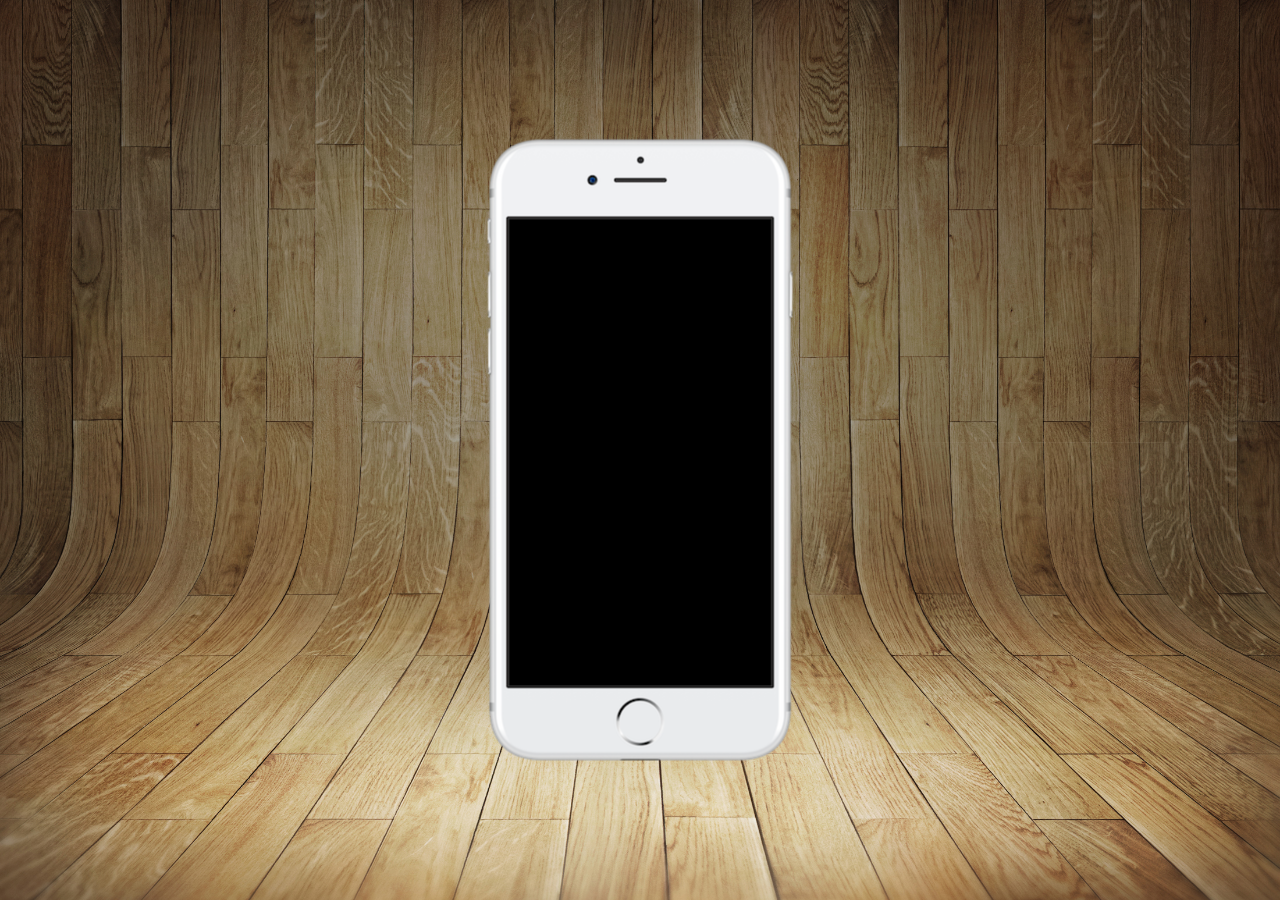
==== index.html @ 402b3baa "colocando os ids" ====
<!DOCTYPE html>
<html lang="Pt-br">
<head>
    <meta charset="UTF-8">
    <meta http-equiv="X-UA-Compatible" content="IE=edge">
    <meta name="viewport" content="width=device-width, initial-scale=1.0">
    <link rel="shortcut icon" href="imagens/favicon.ico" type="image/x-icon">
    <link rel="stylesheet" href="estilos/style.css">
    <title>Projeto Redes Sociais</title>
</head>
<body>
      <main>
        <section id="telefone">

        </section>

        <section id="redes-sociais">

        </section>
      </main>   
</body>
</html>
---- estilos/style.css ----
@charset "UTF-8";

*{
    margin: 0px;
    padding: 0px;
    font-family: Arial, Helvetica, sans-serif;
}

html, body {
        height: 100vh;
        width: 100vw;
}

body {
    background: url('../imagens/fundo-madeira.jpg') no-repeat top center;
    background-size: cover;
    background-attachment: fixed;

}

main {
    position: relative;
    height: 100vh;
      
}
section#telefone {
    position: absolute;
    top: 50%;
    left: 50%;
    transform: translate(-50%, -50%);
    height: 627px;
    width: 311px;
    background: url('../imagens/frame-iphone.png') no-repeat;
}
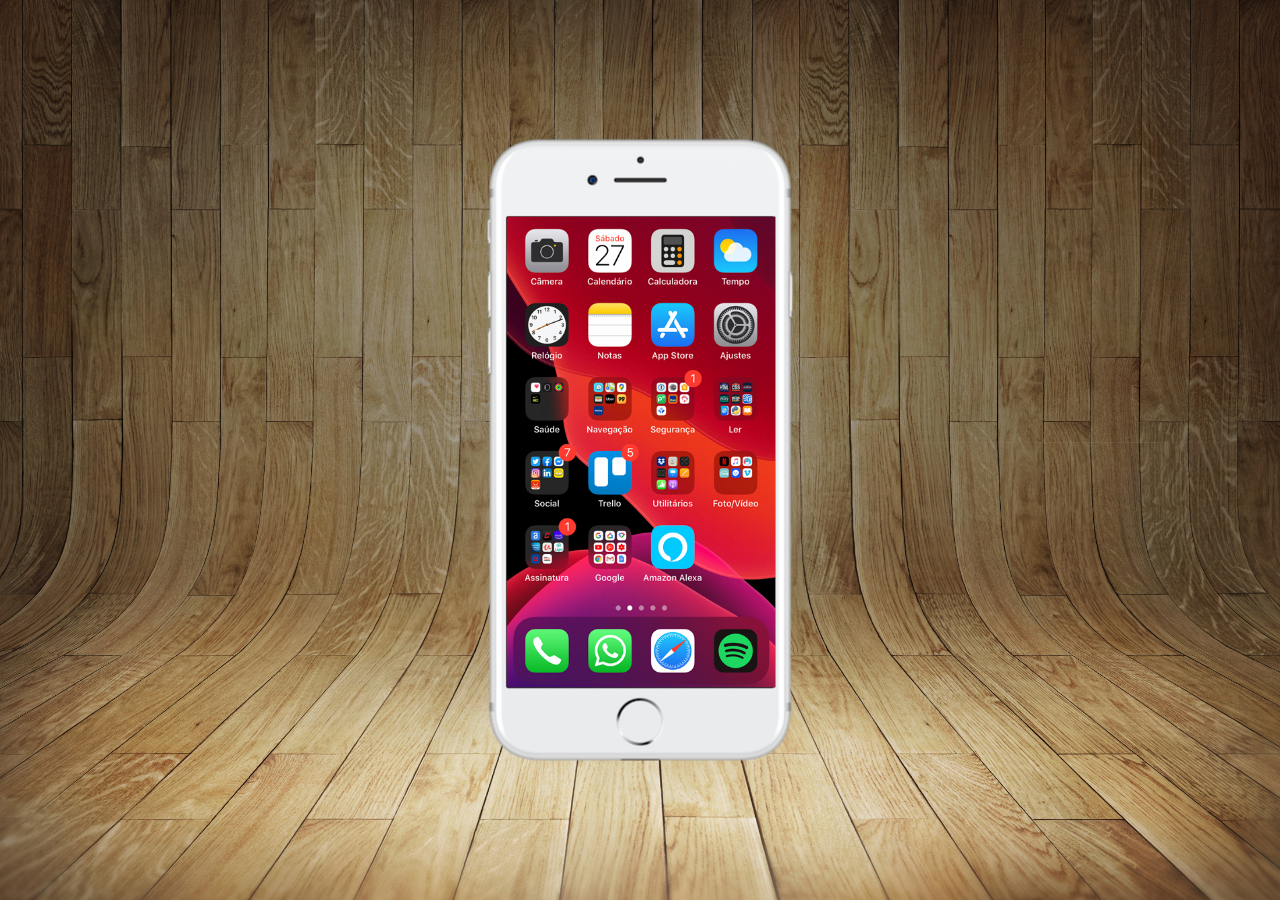
==== commit 6335f8a2: "criei home" ====
--- a/index.html
+++ b/index.html
@@ -11,6 +11,7 @@
 <body>
       <main>
         <section id="telefone">
+            <iframe src="home.html" name="tela" id="tela" frameborder="0"></iframe>
 
         </section>
 
--- a/estilos/style.css
+++ b/estilos/style.css
@@ -32,3 +32,10 @@
     width: 311px;
     background: url('../imagens/frame-iphone.png') no-repeat;
 }
+iframe#tela {
+    position: relative;
+    top: 80px;
+    left: 22px;
+    width: 269px;
+    height: 471px;
+}
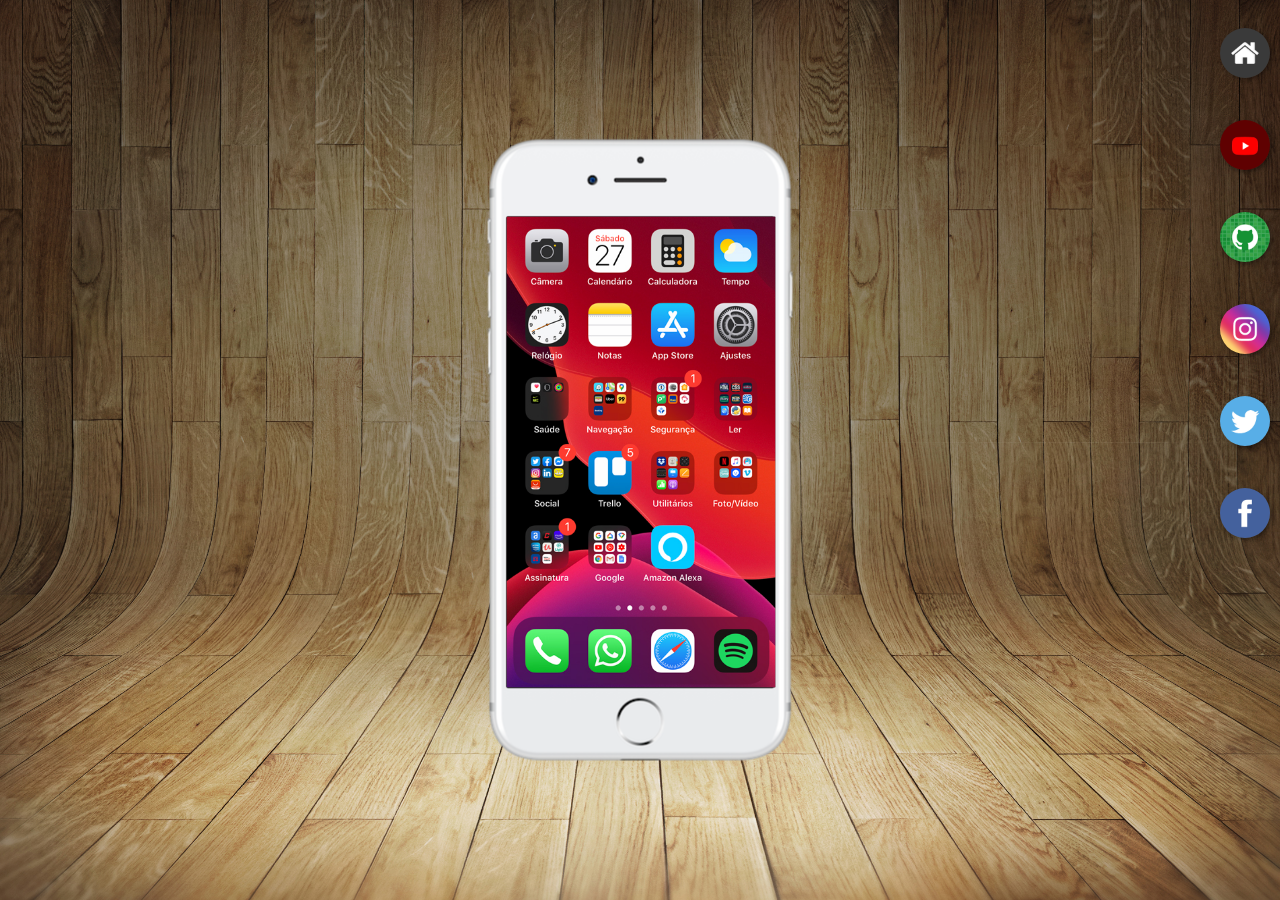
==== commit 24cf8642: "botão larteral" ====
--- a/index.html
+++ b/index.html
@@ -11,12 +11,15 @@
 <body>
       <main>
         <section id="telefone">
-            <iframe src="home.html" name="tela" id="tela" frameborder="0"></iframe>
-
+            <iframe src="home.html" name="tela" id="tela" frameborder="0">Seu navegador não é compativél com isso</iframe>
         </section>
-
         <section id="redes-sociais">
-
+            <br><a href="#" target="tela"><img src="imagens/logo-home.jpg" alt="Home"></a></br>
+            <br><a href="#" target="tela"><img src="imagens/logo-youtube.jpg" alt="Youtube"></a></br>
+            <br><a href="#" target="tela"><img src="imagens/logo-github.jpg" alt="GuitHub"></a></br>
+            <br><a href="#" target="tela"><img src="imagens/logo-instagram.jpg" alt="Instagram"></a></br>
+            <br><a href="#" target="tela"><img src="imagens/logo-twitter.jpg" alt="Twitter"></a></br>
+            <br><a href="#" target="tela"><img src="imagens/logo-facebook.jpg" alt="Facebook"></a></br>
         </section>
       </main>   
 </body>
--- a/estilos/style.css
+++ b/estilos/style.css
@@ -39,3 +39,20 @@
     width: 269px;
     height: 471px;
 }
+section#redes-sociais {
+    text-align: right;
+}
+section#redes-sociais > a > img {
+    width: 50px;
+    margin: 10px;
+    border-radius: 50%;
+    box-shadow: 2px 2px 5px rgba(0, 0, 0, 0.400);
+    box-sizing: border-box;
+}
+section#redes-sociais > a > img:hover {
+    border: 2px solid rgba(255, 255, 255, 0.637);
+    transform: translate(-3px, -3px);
+    box-shadow: 5pc 5px 10px rgba(0, 0, 0, 0.623);
+    transition: transform .3s, border 1s;
+
+}
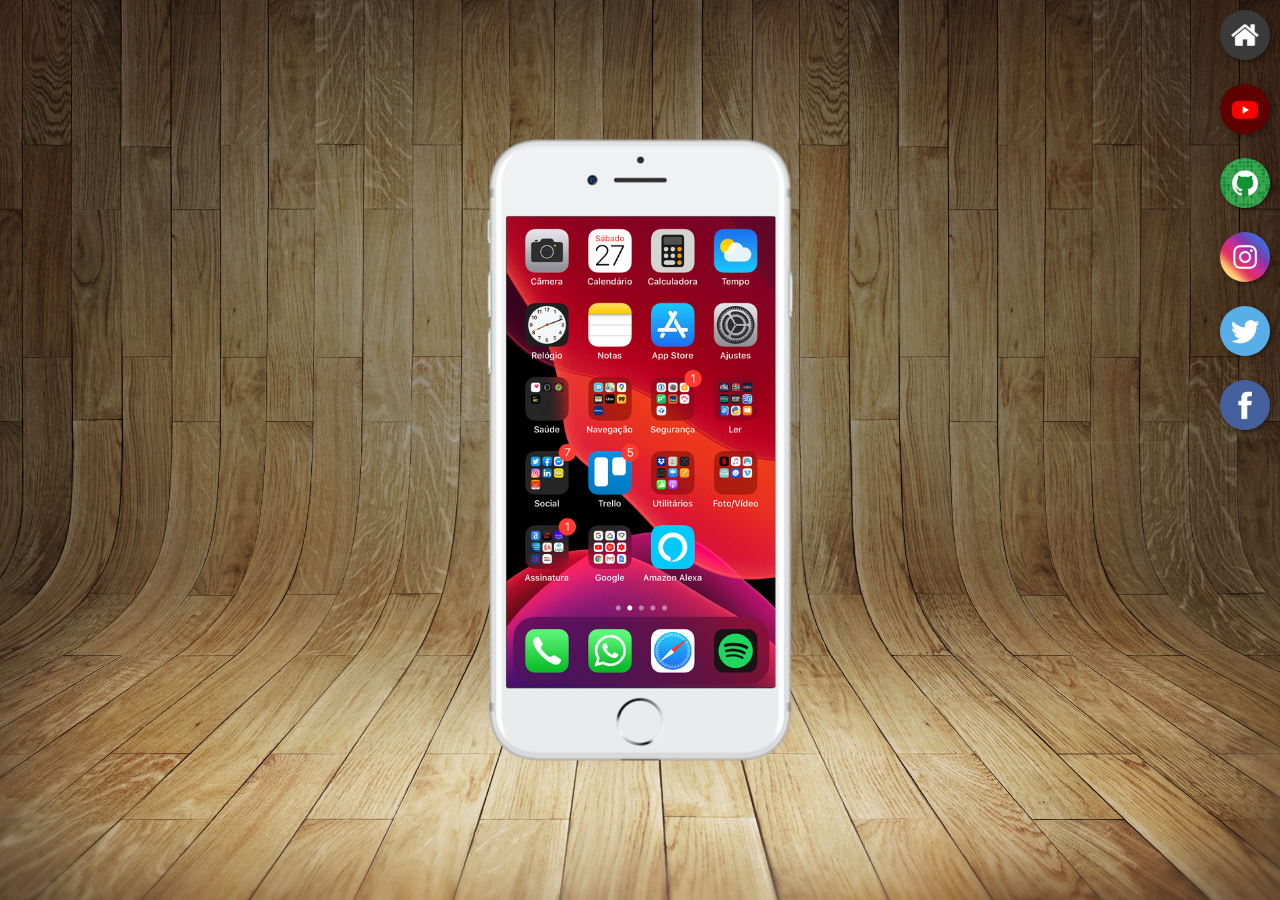
==== commit 7845a7dd: "criando links" ====
--- a/index.html
+++ b/index.html
@@ -14,12 +14,12 @@
             <iframe src="home.html" name="tela" id="tela" frameborder="0">Seu navegador não é compativél com isso</iframe>
         </section>
         <section id="redes-sociais">
-            <br><a href="#" target="tela"><img src="imagens/logo-home.jpg" alt="Home"></a></br>
-            <br><a href="#" target="tela"><img src="imagens/logo-youtube.jpg" alt="Youtube"></a></br>
-            <br><a href="#" target="tela"><img src="imagens/logo-github.jpg" alt="GuitHub"></a></br>
-            <br><a href="#" target="tela"><img src="imagens/logo-instagram.jpg" alt="Instagram"></a></br>
-            <br><a href="#" target="tela"><img src="imagens/logo-twitter.jpg" alt="Twitter"></a></br>
-            <br><a href="#" target="tela"><img src="imagens/logo-facebook.jpg" alt="Facebook"></a></br>
+            <a href="home.html" target="tela"><img src="imagens/logo-home.jpg" alt="Home"></a><br>
+            <a href="#" target="tela"><img src="imagens/logo-youtube.jpg" alt="Youtube"></a><br>
+            <a href="#" target="tela"><img src="imagens/logo-github.jpg" alt="GuitHub"></a><br>
+            <a href="#" target="tela"><img src="imagens/logo-instagram.jpg" alt="Instagram"></a><br>
+            <a href="#" target="tela"><img src="imagens/logo-twitter.jpg" alt="Twitter"></a><br>
+            <a href="#" target="tela"><img src="imagens/logo-facebook.jpg" alt="Facebook"></a><br>
         </section>
       </main>   
 </body>
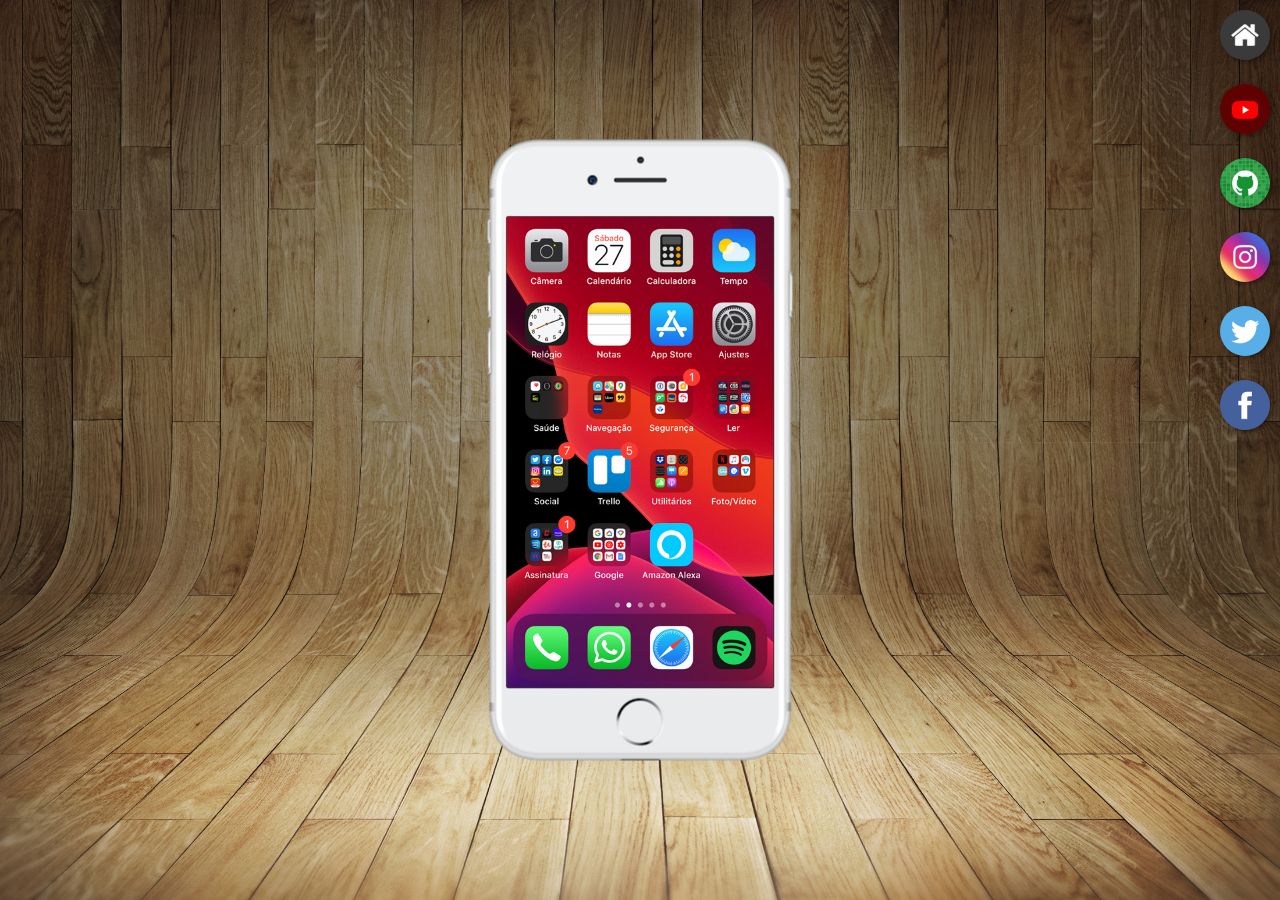
==== commit ebdd551d: "construindo links" ====
--- a/index.html
+++ b/index.html
@@ -15,7 +15,7 @@
         </section>
         <section id="redes-sociais">
             <a href="home.html" target="tela"><img src="imagens/logo-home.jpg" alt="Home"></a><br>
-            <a href="#" target="tela"><img src="imagens/logo-youtube.jpg" alt="Youtube"></a><br>
+            <a href="youtube.html" target="tela"><img src="imagens/logo-youtube.jpg" alt="Youtube"></a><br>
             <a href="#" target="tela"><img src="imagens/logo-github.jpg" alt="GuitHub"></a><br>
             <a href="#" target="tela"><img src="imagens/logo-instagram.jpg" alt="Instagram"></a><br>
             <a href="#" target="tela"><img src="imagens/logo-twitter.jpg" alt="Twitter"></a><br>
--- a/estilos/style.css
+++ b/estilos/style.css
@@ -36,7 +36,7 @@
     position: relative;
     top: 80px;
     left: 22px;
-    width: 269px;
+    width: 267px;
     height: 471px;
 }
 section#redes-sociais {
